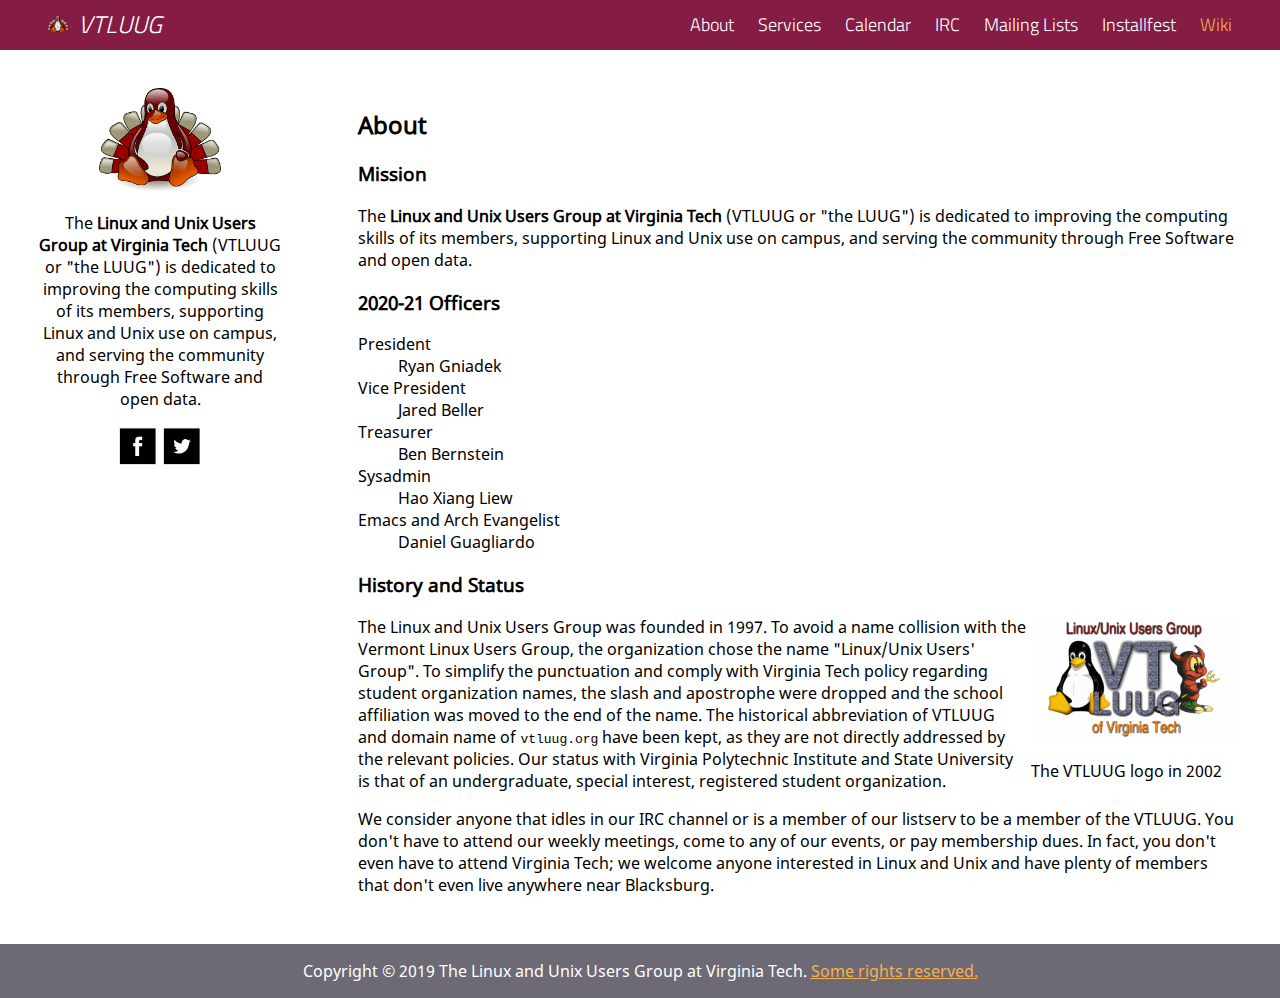
==== about.html @ 571bb189 "End of 2020-21" ====
<!DOCTYPE html>
<html>
<!-- Created 2018-2019 by Brendan Gregos -->
<head>
	<title>The Linux and Unix Users Group at Virginia Tech</title>
	<meta charset='utf-8' />
  <meta name="viewport" content="width=device-width, initial-scale=1.0" />
	<link rel='stylesheet' type='text/css' href='global.css' />
	<link rel="shortcut icon" href='favicon.png' />
	<link href="hamburgers.css" rel="stylesheet">
</head>
<body>
	<div class="body-container">
		<div class="nav header">
		  <div class="nav-header">
		    <div class="nav-title">
					<a href="./index.html"><img src="hokietux.png" alt="HokieTux, the VTLUUG Mascot" width="20em" style="line-height: 10px;">&nbsp;&nbsp;VTLUUG</a>
				</div>
		  </div>
			<div class="nav-btn">
		    <label for="nav-check">
					<button class="hamburger hamburger--collapse-r">
						<span class="hamburger-box">
							<span class="hamburger-inner"></span>
						</span>
					</button>
		    </label>
		  </div>
		  <input type="checkbox" id="nav-check">
		  <div class="nav-links">
		    <a href="./about.html">About</a>
		    <a href="./services.html">Services</a>
		    <a href="./calendar.html">Calendar</a>
		    <a href="./irc.html">IRC</a>
		    <a href="./lists.html">Mailing Lists</a>
		    <a href="./installfest.html">Installfest</a>
		    <a href="https://vtluug.org/wiki" style="color:#f7b04e">Wiki</a>
		  </div>
		</div>
		<div class="container">
			<div class="leftbar">
				<img src="hokietux.png" alt="HokieTux, the VTLUUG Mascot" width="50%">
				<p class='leadin'>The <strong>Linux and Unix Users Group at Virginia Tech</strong> (VTLUUG or "the LUUG") is dedicated to improving the computing skills of its members, supporting Linux and Unix use on campus, and serving the community through Free Software and open data.</p>
				<a href="https://www.facebook.com/vtluug"><img alt="Facebook" src="facebook.png" width="40em"></a>
				<a href="https://twitter.com/vtluug"><img alt="Twitter" src="twitter.png" width="40em"></a>
			</div>
			<div class="content">
        <h2>About</h2>
<h3>Mission</h3>
<p>The <strong>Linux and Unix Users Group at Virginia Tech</strong> (VTLUUG or
"the LUUG") is dedicated to improving the computing skills of its members,
supporting Linux and Unix use on campus, and serving the community through Free
Software and open data.</p>

<h3>2020-21 Officers</h3>
<dl class='officers-list'>

        <dt>President</dt>
        <dd>Ryan Gniadek</dd>

        <dt>Vice President</dt>
        <dd>Jared Beller</dd>

        <dt>Treasurer</dt>
        <dd>Ben Bernstein</dd>

        <dt>Sysadmin</dt>
        <dd>Hao Xiang Liew</dd>

        <dt>Emacs and Arch Evangelist</dt>
        <dd>Daniel Guagliardo</dd>
</dl>

<h3>History and Status</h3>
<div class='captioned-image' style='float:right; padding:3px'>
        <img src='old-vtluug.gif' alt='' />
        <p>The VTLUUG logo in 2002</p>
</div>
<p>The Linux and Unix Users Group was founded in 1997. To avoid a name
collision with the Vermont Linux Users Group, the organization chose the name
"Linux/Unix Users' Group". To simplify the punctuation and comply with
Virginia Tech policy regarding student organization names, the slash and
apostrophe were dropped and the school affiliation was moved to the end of the
name. The historical abbreviation of VTLUUG and domain name of
<code>vtluug.org</code> have been kept, as they are not directly addressed by
the relevant policies. Our status with Virginia Polytechnic Institute and
State University is that of an undergraduate, special interest, registered
student organization.</p>

<p>We consider anyone that idles in our IRC channel or is a member of our
listserv to be a member of the VTLUUG. You don't have to attend our weekly
meetings, come to any of our events, or pay membership dues. In fact, you don't
even have to attend Virginia Tech; we welcome anyone interested in Linux and
Unix and have plenty of members that don't even live anywhere near
Blacksburg.</p>

			</div>
		</div>
		<div class='footer'>
			Copyright &copy; 2019 The Linux and Unix Users Group at Virginia Tech. <a href='http://creativecommons.org/licenses/by-nc-sa/3.0/us/' rel='license external'>Some rights reserved.</a>
		</div>
	</div>
</body>
</html>
---- global.css ----
* {
  box-sizing: border-box;
}

@font-face {
    font-family: 'Titillium Web';
    src: url(./TitilliumWeb-Light.ttf) format('truetype'),
         url(./TitilliumWeb-LightItalic.ttf) format('truetype');
}

@font-face {
    font-family: 'noto sans';
    src: url(./NotoSans-Regular.ttf) format('truetype');
}

html,body { height:100%; }

body {
  margin: 0px;
  font-family: 'noto sans';
  background-color: #eee
}

a {
  color: #f7901e;
}

.body-container {
  position: relative;
  margin: 0 auto;
  max-width: 100em;
  min-height: 100%;
  background-color: #fff
}

.nav {
  height: 50px;
  width: 100%;
  background-color: #841c44;
  position: relative;
}

.nav > .nav-header {
  margin-left: 3%;
  display: inline;
}

.nav > .nav-header > .nav-title {
  display: inline-block;
  font-size: 24px;
  color: #fff;
  padding: 6px 10px 10px 10px;
  font-family: 'Titillium Web', sans-serif;
  font-style: italic;
  font-weight: 300;
  text-decoration: none;
}

.nav-title > a {
  color: #fff;
  text-decoration: none;
  white-space: nowrap;
  border: 0;
}

.nav > .nav-btn {
  display: none;
}

.nav > .nav-links {
  margin-right: 3%;
  display: inline;
  float: right;
  font-size: 18px;
  font-family: 'Titillium Web', sans-serif;
  font-weight: 300;
}

.nav > .nav-links > a {
  display: inline-block;
  padding: 11px 10px 7px 10px;
  text-decoration: none;
  color: #ffffff;
}

.nav > .nav-links > a:hover {
  border-bottom: 4px solid #f7901e
}

.nav > #nav-check {
  display: none;
}

.container {
  display: grid;
  grid-template-columns: 25vw auto;
  grid-template-rows: auto;
  padding-bottom: 3em;
}

.container > a {
  color: #f7901e;
}

.header {
  grid-column: span 2;
}

.content {
  position: relative;
  right: 0;
  flex: 1;
  padding: 3vw;
}

.singlecolumncontent {
  margin: 0 auto;
  padding: 10%;
  text-align: center;
  max-width: 50em;
}

.leftbar {
  padding: 3vw;
  text-align: center;
  max-width: 40em;
}

.footer {
  position: absolute;
  bottom: 0;
  right: 0;
  width: 100%;
  padding: 1em;
  text-align: center;
  font-size: 1em;
  background-color: #6d6a75;
  color: white;
}

.footer > a {
  color: #f7b04e
}

@media (max-width:930px) {
  .container {
    display: flex;
    flex-direction: column-reverse;
    min-height: 100vh;
  }

  .content {
    padding: 3vw;
  }

  .container {
    padding-bottom: 0em;
  }

  .leftbar {
    background-color: #eee;
    padding-top: 3em;
    padding-bottom: 3em;
    max-width: 100vw;

  }

  .footer {
    position: relative;
  }

  .nav {
    z-index: 99;
  }

  .nav > .nav-btn {
    display: inline-block;
    position: absolute;
    right: 0px;
    top: 0px;
  }
  .nav > .nav-btn > label {
    display: inline-block;
    width: 65px;
    height: 50px;
    padding: 13px;
  }
  .nav > .nav-btn > label:hover {
    background-color: rgba(0, 0, 0, 0.3);
  }

  .nav > .nav-links > a:hover {
    border-bottom: 0px solid #f7901e
  }
  .nav > .nav-btn > label > span {
    display: block;
    width: 25px;
    height: 10px;
    border-top: 2px solid #eee;
  }
  .nav > .nav-links {
    margin-right: 0%;
    position: absolute;
    display: block;
    width: 40%;
    background-color: #333;
    height: 0px;
    transition: all 0.15s ease-in;
    overflow-y: hidden;
    top: 50px;
    right: 0px;
  }
  .nav > .nav-links > a {
    display: block;
    float: right;
    text-align: right;
    right: 0px;
    width: 40vw;
    height: 2.5em;
  }
  .nav > #nav-check:not(:checked) + .nav-links {
    height: 0px;
  }
  .nav > #nav-check:checked + .nav-links {
    height: auto;
    width: auto*2;
    overflow-y: visible;
  }

  .nav > #nav-check:checked {
    position: fixed;
  }
}
---- hamburgers.css ----
/*!
     * Hamburgers
     * @description Tasty CSS-animated hamburgers
     * @author Jonathan Suh @jonsuh
     * @site https://jonsuh.com/hamburgers
     * @link https://github.com/jonsuh/hamburgers
     */
    .hamburger {
      padding: 2px 0px;
      display: inline-block;
      cursor: pointer;
      pointer-events: none;
      transition-property: opacity, filter;
      transition-duration: 0.15s;
      transition-timing-function: linear;
      font: inherit;
      color: #ffffff;
      text-transform: none;
      background-color: transparent;
      border: 0;
      margin: 0;
      overflow: visible; }
      .hamburger:hover {
        opacity: 0.7; }
      .hamburger.is-active:hover {
        opacity: 0.7; }
      .hamburger.is-active .hamburger-inner,
      .hamburger.is-active .hamburger-inner::before,
      .hamburger.is-active .hamburger-inner::after {
        background-color: #000; }

    .hamburger-box {
      width: 20px;
      height: 22px;
      display: inline-block;
      position: relative; }

    .hamburger-inner {
      display: block;
      top: 50%;
      margin-top: -2px; }
      .hamburger-inner, .hamburger-inner::before, .hamburger-inner::after {
        width: 30px;
        height: 2px;
        background-color: #ffffff;
        border-radius: 4px;
        position: absolute;
        transition-property: transform;
        transition-duration: 0.15s;
        transition-timing-function: ease; }
      .hamburger-inner::before, .hamburger-inner::after {
        content: "";
        display: block; }
      .hamburger-inner::before {
        top: -10px; }
      .hamburger-inner::after {
        bottom: -10px; }

    /*
       * 3DX
       */
    .hamburger--3dx .hamburger-box {
      perspective: 80px; }

    .hamburger--3dx .hamburger-inner {
      transition: transform 0.15s cubic-bezier(0.645, 0.045, 0.355, 1), background-color 0s 0.1s cubic-bezier(0.645, 0.045, 0.355, 1); }
      .hamburger--3dx .hamburger-inner::before, .hamburger--3dx .hamburger-inner::after {
        transition: transform 0s 0.1s cubic-bezier(0.645, 0.045, 0.355, 1); }

    .hamburger--3dx.is-active .hamburger-inner {
      background-color: transparent !important;
      transform: rotateY(180deg); }
      .hamburger--3dx.is-active .hamburger-inner::before {
        transform: translate3d(0, 10px, 0) rotate(45deg); }
      .hamburger--3dx.is-active .hamburger-inner::after {
        transform: translate3d(0, -10px, 0) rotate(-45deg); }

    /*
       * 3DX Reverse
       */
    .hamburger--3dx-r .hamburger-box {
      perspective: 80px; }

    .hamburger--3dx-r .hamburger-inner {
      transition: transform 0.15s cubic-bezier(0.645, 0.045, 0.355, 1), background-color 0s 0.1s cubic-bezier(0.645, 0.045, 0.355, 1); }
      .hamburger--3dx-r .hamburger-inner::before, .hamburger--3dx-r .hamburger-inner::after {
        transition: transform 0s 0.1s cubic-bezier(0.645, 0.045, 0.355, 1); }

    .hamburger--3dx-r.is-active .hamburger-inner {
      background-color: transparent !important;
      transform: rotateY(-180deg); }
      .hamburger--3dx-r.is-active .hamburger-inner::before {
        transform: translate3d(0, 10px, 0) rotate(45deg); }
      .hamburger--3dx-r.is-active .hamburger-inner::after {
        transform: translate3d(0, -10px, 0) rotate(-45deg); }

    /*
       * 3DY
       */
    .hamburger--3dy .hamburger-box {
      perspective: 80px; }

    .hamburger--3dy .hamburger-inner {
      transition: transform 0.15s cubic-bezier(0.645, 0.045, 0.355, 1), background-color 0s 0.1s cubic-bezier(0.645, 0.045, 0.355, 1); }
      .hamburger--3dy .hamburger-inner::before, .hamburger--3dy .hamburger-inner::after {
        transition: transform 0s 0.1s cubic-bezier(0.645, 0.045, 0.355, 1); }

    .hamburger--3dy.is-active .hamburger-inner {
      background-color: transparent !important;
      transform: rotateX(-180deg); }
      .hamburger--3dy.is-active .hamburger-inner::before {
        transform: translate3d(0, 10px, 0) rotate(45deg); }
      .hamburger--3dy.is-active .hamburger-inner::after {
        transform: translate3d(0, -10px, 0) rotate(-45deg); }

    /*
       * 3DY Reverse
       */
    .hamburger--3dy-r .hamburger-box {
      perspective: 80px; }

    .hamburger--3dy-r .hamburger-inner {
      transition: transform 0.15s cubic-bezier(0.645, 0.045, 0.355, 1), background-color 0s 0.1s cubic-bezier(0.645, 0.045, 0.355, 1); }
      .hamburger--3dy-r .hamburger-inner::before, .hamburger--3dy-r .hamburger-inner::after {
        transition: transform 0s 0.1s cubic-bezier(0.645, 0.045, 0.355, 1); }

    .hamburger--3dy-r.is-active .hamburger-inner {
      background-color: transparent !important;
      transform: rotateX(180deg); }
      .hamburger--3dy-r.is-active .hamburger-inner::before {
        transform: translate3d(0, 10px, 0) rotate(45deg); }
      .hamburger--3dy-r.is-active .hamburger-inner::after {
        transform: translate3d(0, -10px, 0) rotate(-45deg); }

    /*
       * 3DXY
       */
    .hamburger--3dxy .hamburger-box {
      perspective: 80px; }

    .hamburger--3dxy .hamburger-inner {
      transition: transform 0.15s cubic-bezier(0.645, 0.045, 0.355, 1), background-color 0s 0.1s cubic-bezier(0.645, 0.045, 0.355, 1); }
      .hamburger--3dxy .hamburger-inner::before, .hamburger--3dxy .hamburger-inner::after {
        transition: transform 0s 0.1s cubic-bezier(0.645, 0.045, 0.355, 1); }

    .hamburger--3dxy.is-active .hamburger-inner {
      background-color: transparent !important;
      transform: rotateX(180deg) rotateY(180deg); }
      .hamburger--3dxy.is-active .hamburger-inner::before {
        transform: translate3d(0, 10px, 0) rotate(45deg); }
      .hamburger--3dxy.is-active .hamburger-inner::after {
        transform: translate3d(0, -10px, 0) rotate(-45deg); }

    /*
       * 3DXY Reverse
       */
    .hamburger--3dxy-r .hamburger-box {
      perspective: 80px; }

    .hamburger--3dxy-r .hamburger-inner {
      transition: transform 0.15s cubic-bezier(0.645, 0.045, 0.355, 1), background-color 0s 0.1s cubic-bezier(0.645, 0.045, 0.355, 1); }
      .hamburger--3dxy-r .hamburger-inner::before, .hamburger--3dxy-r .hamburger-inner::after {
        transition: transform 0s 0.1s cubic-bezier(0.645, 0.045, 0.355, 1); }

    .hamburger--3dxy-r.is-active .hamburger-inner {
      background-color: transparent !important;
      transform: rotateX(180deg) rotateY(180deg) rotateZ(-180deg); }
      .hamburger--3dxy-r.is-active .hamburger-inner::before {
        transform: translate3d(0, 10px, 0) rotate(45deg); }
      .hamburger--3dxy-r.is-active .hamburger-inner::after {
        transform: translate3d(0, -10px, 0) rotate(-45deg); }

    /*
       * Arrow
       */
    .hamburger--arrow.is-active .hamburger-inner::before {
      transform: translate3d(-8px, 0, 0) rotate(-45deg) scale(0.7, 1); }

    .hamburger--arrow.is-active .hamburger-inner::after {
      transform: translate3d(-8px, 0, 0) rotate(45deg) scale(0.7, 1); }

    /*
       * Arrow Right
       */
    .hamburger--arrow-r.is-active .hamburger-inner::before {
      transform: translate3d(8px, 0, 0) rotate(45deg) scale(0.7, 1); }

    .hamburger--arrow-r.is-active .hamburger-inner::after {
      transform: translate3d(8px, 0, 0) rotate(-45deg) scale(0.7, 1); }

    /*
       * Arrow Alt
       */
    .hamburger--arrowalt .hamburger-inner::before {
      transition: top 0.1s 0.1s ease, transform 0.1s cubic-bezier(0.165, 0.84, 0.44, 1); }

    .hamburger--arrowalt .hamburger-inner::after {
      transition: bottom 0.1s 0.1s ease, transform 0.1s cubic-bezier(0.165, 0.84, 0.44, 1); }

    .hamburger--arrowalt.is-active .hamburger-inner::before {
      top: 0;
      transform: translate3d(-8px, -10px, 0) rotate(-45deg) scale(0.7, 1);
      transition: top 0.1s ease, transform 0.1s 0.1s cubic-bezier(0.895, 0.03, 0.685, 0.22); }

    .hamburger--arrowalt.is-active .hamburger-inner::after {
      bottom: 0;
      transform: translate3d(-8px, 10px, 0) rotate(45deg) scale(0.7, 1);
      transition: bottom 0.1s ease, transform 0.1s 0.1s cubic-bezier(0.895, 0.03, 0.685, 0.22); }

    /*
       * Arrow Alt Right
       */
    .hamburger--arrowalt-r .hamburger-inner::before {
      transition: top 0.1s 0.1s ease, transform 0.1s cubic-bezier(0.165, 0.84, 0.44, 1); }

    .hamburger--arrowalt-r .hamburger-inner::after {
      transition: bottom 0.1s 0.1s ease, transform 0.1s cubic-bezier(0.165, 0.84, 0.44, 1); }

    .hamburger--arrowalt-r.is-active .hamburger-inner::before {
      top: 0;
      transform: translate3d(8px, -10px, 0) rotate(45deg) scale(0.7, 1);
      transition: top 0.1s ease, transform 0.1s 0.1s cubic-bezier(0.895, 0.03, 0.685, 0.22); }

    .hamburger--arrowalt-r.is-active .hamburger-inner::after {
      bottom: 0;
      transform: translate3d(8px, 10px, 0) rotate(-45deg) scale(0.7, 1);
      transition: bottom 0.1s ease, transform 0.1s 0.1s cubic-bezier(0.895, 0.03, 0.685, 0.22); }

    /*
       * Arrow Turn
       */
    .hamburger--arrowturn.is-active .hamburger-inner {
      transform: rotate(-180deg); }
      .hamburger--arrowturn.is-active .hamburger-inner::before {
        transform: translate3d(8px, 0, 0) rotate(45deg) scale(0.7, 1); }
      .hamburger--arrowturn.is-active .hamburger-inner::after {
        transform: translate3d(8px, 0, 0) rotate(-45deg) scale(0.7, 1); }

    /*
       * Arrow Turn Right
       */
    .hamburger--arrowturn-r.is-active .hamburger-inner {
      transform: rotate(-180deg); }
      .hamburger--arrowturn-r.is-active .hamburger-inner::before {
        transform: translate3d(-8px, 0, 0) rotate(-45deg) scale(0.7, 1); }
      .hamburger--arrowturn-r.is-active .hamburger-inner::after {
        transform: translate3d(-8px, 0, 0) rotate(45deg) scale(0.7, 1); }

    /*
       * Boring
       */
    .hamburger--boring .hamburger-inner, .hamburger--boring .hamburger-inner::before, .hamburger--boring .hamburger-inner::after {
      transition-property: none; }

    .hamburger--boring.is-active .hamburger-inner {
      transform: rotate(45deg); }
      .hamburger--boring.is-active .hamburger-inner::before {
        top: 0;
        opacity: 0; }
      .hamburger--boring.is-active .hamburger-inner::after {
        bottom: 0;
        transform: rotate(-90deg); }

    /*
       * Collapse
       */
    .hamburger--collapse .hamburger-inner {
      top: auto;
      bottom: 0;
      transition-duration: 0.13s;
      transition-delay: 0.13s;
      transition-timing-function: cubic-bezier(0.55, 0.055, 0.675, 0.19); }
      .hamburger--collapse .hamburger-inner::after {
        top: -20px;
        transition: top 0.2s 0.2s cubic-bezier(0.33333, 0.66667, 0.66667, 1), opacity 0.1s linear; }
      .hamburger--collapse .hamburger-inner::before {
        transition: top 0.12s 0.2s cubic-bezier(0.33333, 0.66667, 0.66667, 1), transform 0.13s cubic-bezier(0.55, 0.055, 0.675, 0.19); }

    .hamburger--collapse.is-active .hamburger-inner {
      transform: translate3d(0, -10px, 0) rotate(-45deg);
      transition-delay: 0.22s;
      transition-timing-function: cubic-bezier(0.215, 0.61, 0.355, 1); }
      .hamburger--collapse.is-active .hamburger-inner::after {
        top: 0;
        opacity: 0;
        transition: top 0.2s cubic-bezier(0.33333, 0, 0.66667, 0.33333), opacity 0.1s 0.22s linear; }
      .hamburger--collapse.is-active .hamburger-inner::before {
        top: 0;
        transform: rotate(-90deg);
        transition: top 0.1s 0.16s cubic-bezier(0.33333, 0, 0.66667, 0.33333), transform 0.13s 0.25s cubic-bezier(0.215, 0.61, 0.355, 1); }

    /*
       * Collapse Reverse
       */
    .hamburger--collapse-r .hamburger-inner {
      top: auto;
      bottom: 0;
      transition-duration: 0.13s;
      transition-delay: 0.13s;
      transition-timing-function: cubic-bezier(0.55, 0.055, 0.675, 0.19); }
      .hamburger--collapse-r .hamburger-inner::after {
        top: -20px;
        transition: top 0.2s 0.2s cubic-bezier(0.33333, 0.66667, 0.66667, 1), opacity 0.1s linear; }
      .hamburger--collapse-r .hamburger-inner::before {
        transition: top 0.12s 0.2s cubic-bezier(0.33333, 0.66667, 0.66667, 1), transform 0.13s cubic-bezier(0.55, 0.055, 0.675, 0.19); }

    .hamburger--collapse-r.is-active .hamburger-inner {
      transform: translate3d(0, -10px, 0) rotate(45deg);
      transition-delay: 0.22s;
      transition-timing-function: cubic-bezier(0.215, 0.61, 0.355, 1); }
      .hamburger--collapse-r.is-active .hamburger-inner::after {
        top: 0;
        opacity: 0;
        transition: top 0.2s cubic-bezier(0.33333, 0, 0.66667, 0.33333), opacity 0.1s 0.22s linear; }
      .hamburger--collapse-r.is-active .hamburger-inner::before {
        top: 0;
        transform: rotate(90deg);
        transition: top 0.1s 0.16s cubic-bezier(0.33333, 0, 0.66667, 0.33333), transform 0.13s 0.25s cubic-bezier(0.215, 0.61, 0.355, 1); }

    /*
       * Elastic
       */
    .hamburger--elastic .hamburger-inner {
      top: 2px;
      transition-duration: 0.275s;
      transition-timing-function: cubic-bezier(0.68, -0.55, 0.265, 1.55); }
      .hamburger--elastic .hamburger-inner::before {
        top: 10px;
        transition: opacity 0.125s 0.275s ease; }
      .hamburger--elastic .hamburger-inner::after {
        top: 20px;
        transition: transform 0.275s cubic-bezier(0.68, -0.55, 0.265, 1.55); }

    .hamburger--elastic.is-active .hamburger-inner {
      transform: translate3d(0, 10px, 0) rotate(135deg);
      transition-delay: 0.075s; }
      .hamburger--elastic.is-active .hamburger-inner::before {
        transition-delay: 0s;
        opacity: 0; }
      .hamburger--elastic.is-active .hamburger-inner::after {
        transform: translate3d(0, -20px, 0) rotate(-270deg);
        transition-delay: 0.075s; }

    /*
       * Elastic Reverse
       */
    .hamburger--elastic-r .hamburger-inner {
      top: 2px;
      transition-duration: 0.275s;
      transition-timing-function: cubic-bezier(0.68, -0.55, 0.265, 1.55); }
      .hamburger--elastic-r .hamburger-inner::before {
        top: 10px;
        transition: opacity 0.125s 0.275s ease; }
      .hamburger--elastic-r .hamburger-inner::after {
        top: 20px;
        transition: transform 0.275s cubic-bezier(0.68, -0.55, 0.265, 1.55); }

    .hamburger--elastic-r.is-active .hamburger-inner {
      transform: translate3d(0, 10px, 0) rotate(-135deg);
      transition-delay: 0.075s; }
      .hamburger--elastic-r.is-active .hamburger-inner::before {
        transition-delay: 0s;
        opacity: 0; }
      .hamburger--elastic-r.is-active .hamburger-inner::after {
        transform: translate3d(0, -20px, 0) rotate(270deg);
        transition-delay: 0.075s; }

    /*
       * Emphatic
       */
    .hamburger--emphatic {
      overflow: hidden; }
      .hamburger--emphatic .hamburger-inner {
        transition: background-color 0.125s 0.175s ease-in; }
        .hamburger--emphatic .hamburger-inner::before {
          left: 0;
          transition: transform 0.125s cubic-bezier(0.6, 0.04, 0.98, 0.335), top 0.05s 0.125s linear, left 0.125s 0.175s ease-in; }
        .hamburger--emphatic .hamburger-inner::after {
          top: 10px;
          right: 0;
          transition: transform 0.125s cubic-bezier(0.6, 0.04, 0.98, 0.335), top 0.05s 0.125s linear, right 0.125s 0.175s ease-in; }
      .hamburger--emphatic.is-active .hamburger-inner {
        transition-delay: 0s;
        transition-timing-function: ease-out;
        background-color: transparent !important; }
        .hamburger--emphatic.is-active .hamburger-inner::before {
          left: -80px;
          top: -80px;
          transform: translate3d(80px, 80px, 0) rotate(45deg);
          transition: left 0.125s ease-out, top 0.05s 0.125s linear, transform 0.125s 0.175s cubic-bezier(0.075, 0.82, 0.165, 1); }
        .hamburger--emphatic.is-active .hamburger-inner::after {
          right: -80px;
          top: -80px;
          transform: translate3d(-80px, 80px, 0) rotate(-45deg);
          transition: right 0.125s ease-out, top 0.05s 0.125s linear, transform 0.125s 0.175s cubic-bezier(0.075, 0.82, 0.165, 1); }

    /*
       * Emphatic Reverse
       */
    .hamburger--emphatic-r {
      overflow: hidden; }
      .hamburger--emphatic-r .hamburger-inner {
        transition: background-color 0.125s 0.175s ease-in; }
        .hamburger--emphatic-r .hamburger-inner::before {
          left: 0;
          transition: transform 0.125s cubic-bezier(0.6, 0.04, 0.98, 0.335), top 0.05s 0.125s linear, left 0.125s 0.175s ease-in; }
        .hamburger--emphatic-r .hamburger-inner::after {
          top: 10px;
          right: 0;
          transition: transform 0.125s cubic-bezier(0.6, 0.04, 0.98, 0.335), top 0.05s 0.125s linear, right 0.125s 0.175s ease-in; }
      .hamburger--emphatic-r.is-active .hamburger-inner {
        transition-delay: 0s;
        transition-timing-function: ease-out;
        background-color: transparent !important; }
        .hamburger--emphatic-r.is-active .hamburger-inner::before {
          left: -80px;
          top: 80px;
          transform: translate3d(80px, -80px, 0) rotate(-45deg);
          transition: left 0.125s ease-out, top 0.05s 0.125s linear, transform 0.125s 0.175s cubic-bezier(0.075, 0.82, 0.165, 1); }
        .hamburger--emphatic-r.is-active .hamburger-inner::after {
          right: -80px;
          top: 80px;
          transform: translate3d(-80px, -80px, 0) rotate(45deg);
          transition: right 0.125s ease-out, top 0.05s 0.125s linear, transform 0.125s 0.175s cubic-bezier(0.075, 0.82, 0.165, 1); }

    /*
       * Minus
       */
    .hamburger--minus .hamburger-inner::before, .hamburger--minus .hamburger-inner::after {
      transition: bottom 0.08s 0s ease-out, top 0.08s 0s ease-out, opacity 0s linear; }

    .hamburger--minus.is-active .hamburger-inner::before, .hamburger--minus.is-active .hamburger-inner::after {
      opacity: 0;
      transition: bottom 0.08s ease-out, top 0.08s ease-out, opacity 0s 0.08s linear; }

    .hamburger--minus.is-active .hamburger-inner::before {
      top: 0; }

    .hamburger--minus.is-active .hamburger-inner::after {
      bottom: 0; }

    /*
       * Slider
       */
    .hamburger--slider .hamburger-inner {
      top: 2px; }
      .hamburger--slider .hamburger-inner::before {
        top: 10px;
        transition-property: transform, opacity;
        transition-timing-function: ease;
        transition-duration: 0.15s; }
      .hamburger--slider .hamburger-inner::after {
        top: 20px; }

    .hamburger--slider.is-active .hamburger-inner {
      transform: translate3d(0, 10px, 0) rotate(45deg); }
      .hamburger--slider.is-active .hamburger-inner::before {
        transform: rotate(-45deg) translate3d(-5.71429px, -6px, 0);
        opacity: 0; }
      .hamburger--slider.is-active .hamburger-inner::after {
        transform: translate3d(0, -20px, 0) rotate(-90deg); }

    /*
       * Slider Reverse
       */
    .hamburger--slider-r .hamburger-inner {
      top: 2px; }
      .hamburger--slider-r .hamburger-inner::before {
        top: 10px;
        transition-property: transform, opacity;
        transition-timing-function: ease;
        transition-duration: 0.15s; }
      .hamburger--slider-r .hamburger-inner::after {
        top: 20px; }

    .hamburger--slider-r.is-active .hamburger-inner {
      transform: translate3d(0, 10px, 0) rotate(-45deg); }
      .hamburger--slider-r.is-active .hamburger-inner::before {
        transform: rotate(45deg) translate3d(5.71429px, -6px, 0);
        opacity: 0; }
      .hamburger--slider-r.is-active .hamburger-inner::after {
        transform: translate3d(0, -20px, 0) rotate(90deg); }

    /*
       * Spin
       */
    .hamburger--spin .hamburger-inner {
      transition-duration: 0.22s;
      transition-timing-function: cubic-bezier(0.55, 0.055, 0.675, 0.19); }
      .hamburger--spin .hamburger-inner::before {
        transition: top 0.1s 0.25s ease-in, opacity 0.1s ease-in; }
      .hamburger--spin .hamburger-inner::after {
        transition: bottom 0.1s 0.25s ease-in, transform 0.22s cubic-bezier(0.55, 0.055, 0.675, 0.19); }

    .hamburger--spin.is-active .hamburger-inner {
      transform: rotate(225deg);
      transition-delay: 0.12s;
      transition-timing-function: cubic-bezier(0.215, 0.61, 0.355, 1); }
      .hamburger--spin.is-active .hamburger-inner::before {
        top: 0;
        opacity: 0;
        transition: top 0.1s ease-out, opacity 0.1s 0.12s ease-out; }
      .hamburger--spin.is-active .hamburger-inner::after {
        bottom: 0;
        transform: rotate(-90deg);
        transition: bottom 0.1s ease-out, transform 0.22s 0.12s cubic-bezier(0.215, 0.61, 0.355, 1); }

    /*
       * Spin Reverse
       */
    .hamburger--spin-r .hamburger-inner {
      transition-duration: 0.22s;
      transition-timing-function: cubic-bezier(0.55, 0.055, 0.675, 0.19); }
      .hamburger--spin-r .hamburger-inner::before {
        transition: top 0.1s 0.25s ease-in, opacity 0.1s ease-in; }
      .hamburger--spin-r .hamburger-inner::after {
        transition: bottom 0.1s 0.25s ease-in, transform 0.22s cubic-bezier(0.55, 0.055, 0.675, 0.19); }

    .hamburger--spin-r.is-active .hamburger-inner {
      transform: rotate(-225deg);
      transition-delay: 0.12s;
      transition-timing-function: cubic-bezier(0.215, 0.61, 0.355, 1); }
      .hamburger--spin-r.is-active .hamburger-inner::before {
        top: 0;
        opacity: 0;
        transition: top 0.1s ease-out, opacity 0.1s 0.12s ease-out; }
      .hamburger--spin-r.is-active .hamburger-inner::after {
        bottom: 0;
        transform: rotate(90deg);
        transition: bottom 0.1s ease-out, transform 0.22s 0.12s cubic-bezier(0.215, 0.61, 0.355, 1); }

    /*
       * Spring
       */
    .hamburger--spring .hamburger-inner {
      top: 2px;
      transition: background-color 0s 0.13s linear; }
      .hamburger--spring .hamburger-inner::before {
        top: 10px;
        transition: top 0.1s 0.2s cubic-bezier(0.33333, 0.66667, 0.66667, 1), transform 0.13s cubic-bezier(0.55, 0.055, 0.675, 0.19); }
      .hamburger--spring .hamburger-inner::after {
        top: 20px;
        transition: top 0.2s 0.2s cubic-bezier(0.33333, 0.66667, 0.66667, 1), transform 0.13s cubic-bezier(0.55, 0.055, 0.675, 0.19); }

    .hamburger--spring.is-active .hamburger-inner {
      transition-delay: 0.22s;
      background-color: transparent !important; }
      .hamburger--spring.is-active .hamburger-inner::before {
        top: 0;
        transition: top 0.1s 0.15s cubic-bezier(0.33333, 0, 0.66667, 0.33333), transform 0.13s 0.22s cubic-bezier(0.215, 0.61, 0.355, 1);
        transform: translate3d(0, 10px, 0) rotate(45deg); }
      .hamburger--spring.is-active .hamburger-inner::after {
        top: 0;
        transition: top 0.2s cubic-bezier(0.33333, 0, 0.66667, 0.33333), transform 0.13s 0.22s cubic-bezier(0.215, 0.61, 0.355, 1);
        transform: translate3d(0, 10px, 0) rotate(-45deg); }

    /*
       * Spring Reverse
       */
    .hamburger--spring-r .hamburger-inner {
      top: auto;
      bottom: 0;
      transition-duration: 0.13s;
      transition-delay: 0s;
      transition-timing-function: cubic-bezier(0.55, 0.055, 0.675, 0.19); }
      .hamburger--spring-r .hamburger-inner::after {
        top: -20px;
        transition: top 0.2s 0.2s cubic-bezier(0.33333, 0.66667, 0.66667, 1), opacity 0s linear; }
      .hamburger--spring-r .hamburger-inner::before {
        transition: top 0.1s 0.2s cubic-bezier(0.33333, 0.66667, 0.66667, 1), transform 0.13s cubic-bezier(0.55, 0.055, 0.675, 0.19); }

    .hamburger--spring-r.is-active .hamburger-inner {
      transform: translate3d(0, -10px, 0) rotate(-45deg);
      transition-delay: 0.22s;
      transition-timing-function: cubic-bezier(0.215, 0.61, 0.355, 1); }
      .hamburger--spring-r.is-active .hamburger-inner::after {
        top: 0;
        opacity: 0;
        transition: top 0.2s cubic-bezier(0.33333, 0, 0.66667, 0.33333), opacity 0s 0.22s linear; }
      .hamburger--spring-r.is-active .hamburger-inner::before {
        top: 0;
        transform: rotate(90deg);
        transition: top 0.1s 0.15s cubic-bezier(0.33333, 0, 0.66667, 0.33333), transform 0.13s 0.22s cubic-bezier(0.215, 0.61, 0.355, 1); }

    /*
       * Stand
       */
    .hamburger--stand .hamburger-inner {
      transition: transform 0.075s 0.15s cubic-bezier(0.55, 0.055, 0.675, 0.19), background-color 0s 0.075s linear; }
      .hamburger--stand .hamburger-inner::before {
        transition: top 0.075s 0.075s ease-in, transform 0.075s 0s cubic-bezier(0.55, 0.055, 0.675, 0.19); }
      .hamburger--stand .hamburger-inner::after {
        transition: bottom 0.075s 0.075s ease-in, transform 0.075s 0s cubic-bezier(0.55, 0.055, 0.675, 0.19); }

    .hamburger--stand.is-active .hamburger-inner {
      transform: rotate(90deg);
      background-color: transparent !important;
      transition: transform 0.075s 0s cubic-bezier(0.215, 0.61, 0.355, 1), background-color 0s 0.15s linear; }
      .hamburger--stand.is-active .hamburger-inner::before {
        top: 0;
        transform: rotate(-45deg);
        transition: top 0.075s 0.1s ease-out, transform 0.075s 0.15s cubic-bezier(0.215, 0.61, 0.355, 1); }
      .hamburger--stand.is-active .hamburger-inner::after {
        bottom: 0;
        transform: rotate(45deg);
        transition: bottom 0.075s 0.1s ease-out, transform 0.075s 0.15s cubic-bezier(0.215, 0.61, 0.355, 1); }

    /*
       * Stand Reverse
       */
    .hamburger--stand-r .hamburger-inner {
      transition: transform 0.075s 0.15s cubic-bezier(0.55, 0.055, 0.675, 0.19), background-color 0s 0.075s linear; }
      .hamburger--stand-r .hamburger-inner::before {
        transition: top 0.075s 0.075s ease-in, transform 0.075s 0s cubic-bezier(0.55, 0.055, 0.675, 0.19); }
      .hamburger--stand-r .hamburger-inner::after {
        transition: bottom 0.075s 0.075s ease-in, transform 0.075s 0s cubic-bezier(0.55, 0.055, 0.675, 0.19); }

    .hamburger--stand-r.is-active .hamburger-inner {
      transform: rotate(-90deg);
      background-color: transparent !important;
      transition: transform 0.075s 0s cubic-bezier(0.215, 0.61, 0.355, 1), background-color 0s 0.15s linear; }
      .hamburger--stand-r.is-active .hamburger-inner::before {
        top: 0;
        transform: rotate(-45deg);
        transition: top 0.075s 0.1s ease-out, transform 0.075s 0.15s cubic-bezier(0.215, 0.61, 0.355, 1); }
      .hamburger--stand-r.is-active .hamburger-inner::after {
        bottom: 0;
        transform: rotate(45deg);
        transition: bottom 0.075s 0.1s ease-out, transform 0.075s 0.15s cubic-bezier(0.215, 0.61, 0.355, 1); }

    /*
       * Squeeze
       */
    .hamburger--squeeze .hamburger-inner {
      transition-duration: 0.075s;
      transition-timing-function: cubic-bezier(0.55, 0.055, 0.675, 0.19); }
      .hamburger--squeeze .hamburger-inner::before {
        transition: top 0.075s 0.12s ease, opacity 0.075s ease; }
      .hamburger--squeeze .hamburger-inner::after {
        transition: bottom 0.075s 0.12s ease, transform 0.075s cubic-bezier(0.55, 0.055, 0.675, 0.19); }

    .hamburger--squeeze.is-active .hamburger-inner {
      transform: rotate(45deg);
      transition-delay: 0.12s;
      transition-timing-function: cubic-bezier(0.215, 0.61, 0.355, 1); }
      .hamburger--squeeze.is-active .hamburger-inner::before {
        top: 0;
        opacity: 0;
        transition: top 0.075s ease, opacity 0.075s 0.12s ease; }
      .hamburger--squeeze.is-active .hamburger-inner::after {
        bottom: 0;
        transform: rotate(-90deg);
        transition: bottom 0.075s ease, transform 0.075s 0.12s cubic-bezier(0.215, 0.61, 0.355, 1); }

    /*
       * Vortex
       */
    .hamburger--vortex .hamburger-inner {
      transition-duration: 0.2s;
      transition-timing-function: cubic-bezier(0.19, 1, 0.22, 1); }
      .hamburger--vortex .hamburger-inner::before, .hamburger--vortex .hamburger-inner::after {
        transition-duration: 0s;
        transition-delay: 0.1s;
        transition-timing-function: linear; }
      .hamburger--vortex .hamburger-inner::before {
        transition-property: top, opacity; }
      .hamburger--vortex .hamburger-inner::after {
        transition-property: bottom, transform; }

    .hamburger--vortex.is-active .hamburger-inner {
      transform: rotate(765deg);
      transition-timing-function: cubic-bezier(0.19, 1, 0.22, 1); }
      .hamburger--vortex.is-active .hamburger-inner::before, .hamburger--vortex.is-active .hamburger-inner::after {
        transition-delay: 0s; }
      .hamburger--vortex.is-active .hamburger-inner::before {
        top: 0;
        opacity: 0; }
      .hamburger--vortex.is-active .hamburger-inner::after {
        bottom: 0;
        transform: rotate(90deg); }

    /*
       * Vortex Reverse
       */
    .hamburger--vortex-r .hamburger-inner {
      transition-duration: 0.2s;
      transition-timing-function: cubic-bezier(0.19, 1, 0.22, 1); }
      .hamburger--vortex-r .hamburger-inner::before, .hamburger--vortex-r .hamburger-inner::after {
        transition-duration: 0s;
        transition-delay: 0.1s;
        transition-timing-function: linear; }
      .hamburger--vortex-r .hamburger-inner::before {
        transition-property: top, opacity; }
      .hamburger--vortex-r .hamburger-inner::after {
        transition-property: bottom, transform; }

    .hamburger--vortex-r.is-active .hamburger-inner {
      transform: rotate(-765deg);
      transition-timing-function: cubic-bezier(0.19, 1, 0.22, 1); }
      .hamburger--vortex-r.is-active .hamburger-inner::before, .hamburger--vortex-r.is-active .hamburger-inner::after {
        transition-delay: 0s; }
      .hamburger--vortex-r.is-active .hamburger-inner::before {
        top: 0;
        opacity: 0; }
      .hamburger--vortex-r.is-active .hamburger-inner::after {
        bottom: 0;
    transform: rotate(-90deg); }
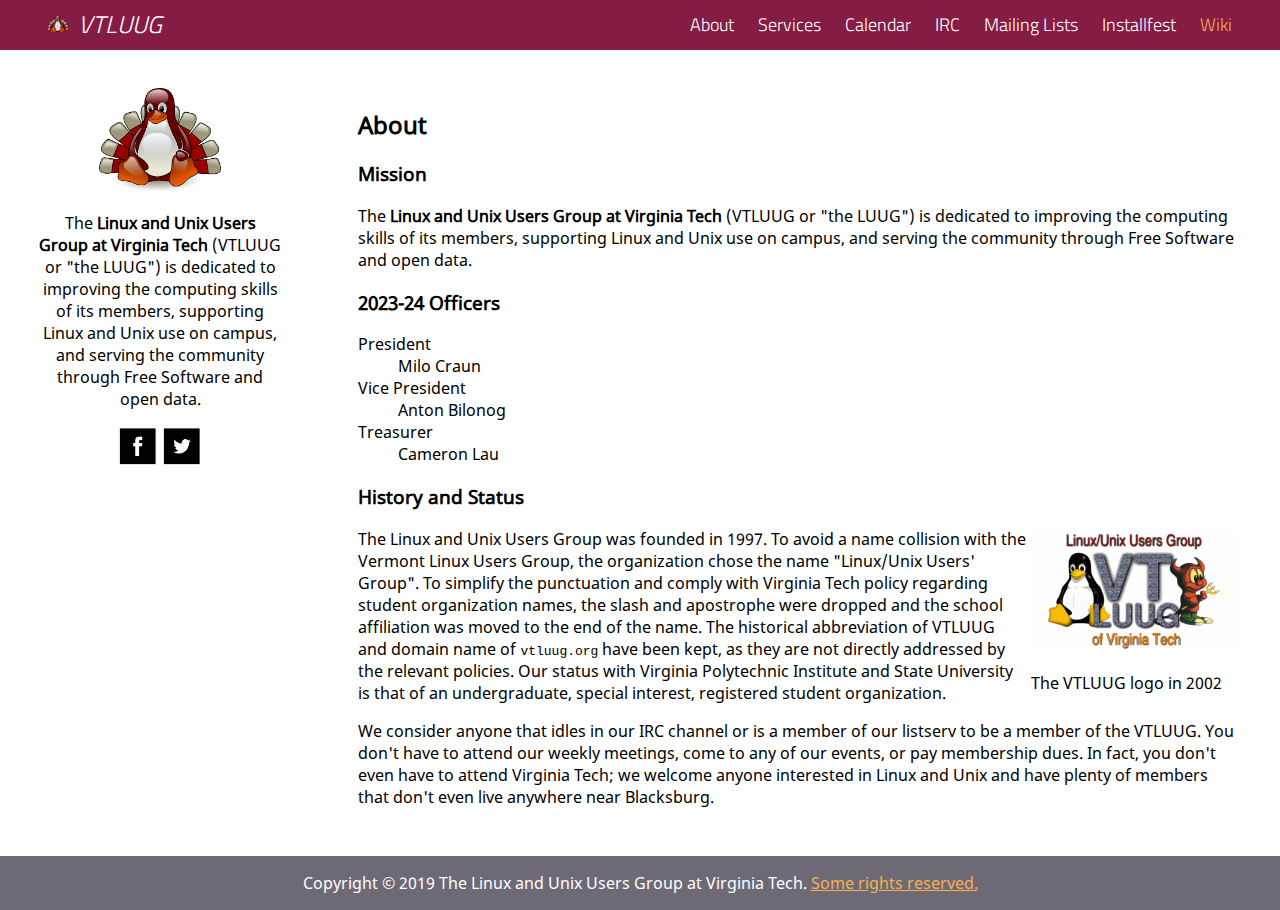
==== commit d12d5aa8: "Updated website for fall 2023 semester" ====
--- a/about.html
+++ b/about.html
@@ -52,23 +52,17 @@
 supporting Linux and Unix use on campus, and serving the community through Free
 Software and open data.</p>
 
-<h3>2020-21 Officers</h3>
+<h3>2023-24 Officers</h3>
 <dl class='officers-list'>
 
         <dt>President</dt>
-        <dd>Ryan Gniadek</dd>
+        <dd>Milo Craun</dd>
 
         <dt>Vice President</dt>
-        <dd>Jared Beller</dd>
+        <dd>Anton Bilonog</dd>
 
         <dt>Treasurer</dt>
-        <dd>Ben Bernstein</dd>
-
-        <dt>Sysadmin</dt>
-        <dd>Hao Xiang Liew</dd>
-
-        <dt>Emacs and Arch Evangelist</dt>
-        <dd>Daniel Guagliardo</dd>
+        <dd>Cameron Lau</dd>
 </dl>
 
 <h3>History and Status</h3>
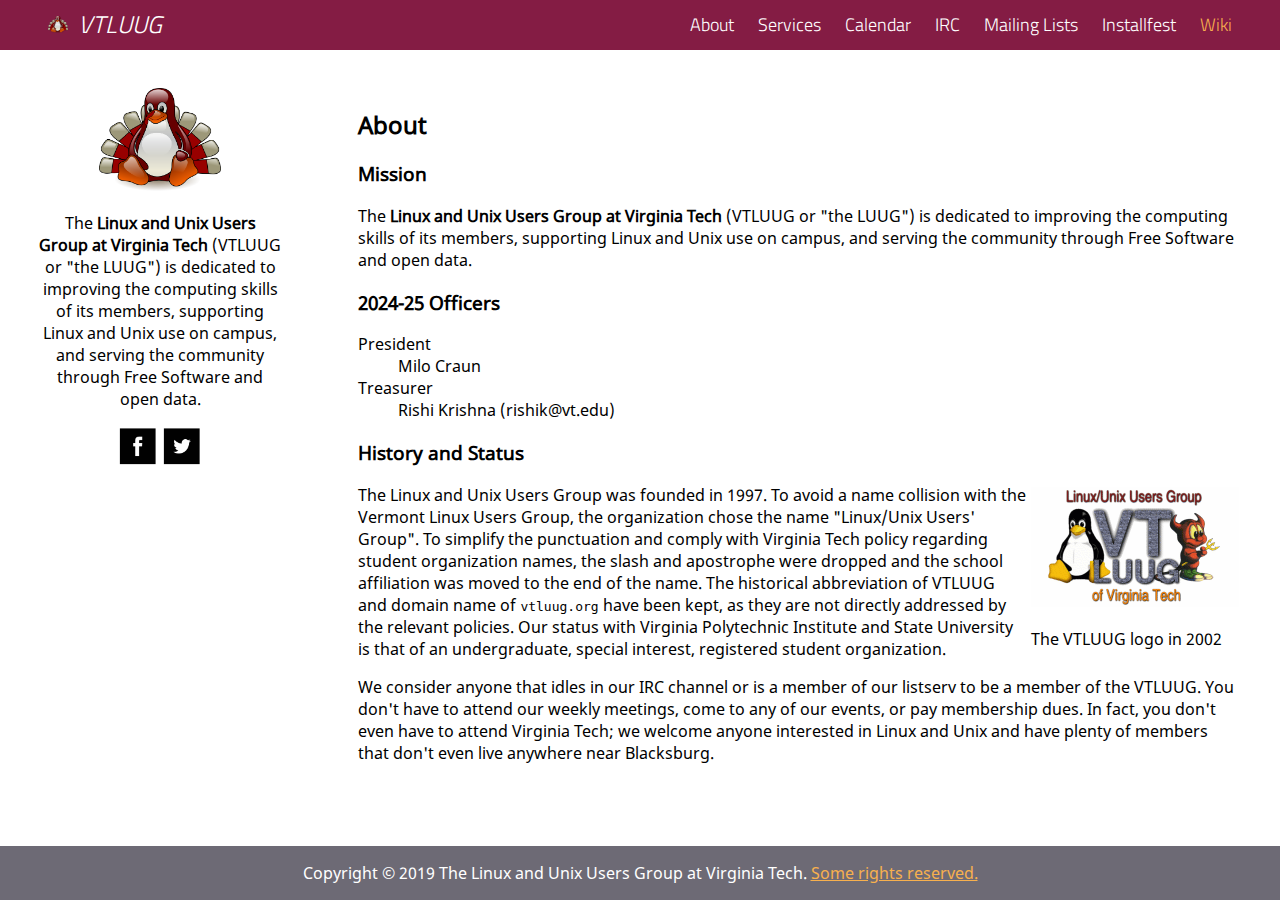
==== commit 79929ad5: "freshen the place up for the spring '24 semester" ====
--- a/about.html
+++ b/about.html
@@ -52,17 +52,14 @@
 supporting Linux and Unix use on campus, and serving the community through Free
 Software and open data.</p>
 
-<h3>2023-24 Officers</h3>
+<h3>2024-25 Officers</h3>
 <dl class='officers-list'>
 
         <dt>President</dt>
         <dd>Milo Craun</dd>
 
-        <dt>Vice President</dt>
-        <dd>Anton Bilonog</dd>
-
         <dt>Treasurer</dt>
-        <dd>Cameron Lau</dd>
+        <dd>Rishi Krishna (rishik@vt.edu)</dd>
 </dl>
 
 <h3>History and Status</h3>
--- a/global.css
+++ b/global.css
@@ -28,7 +28,7 @@
 .body-container {
   position: relative;
   margin: 0 auto;
-  max-width: 100em;
+  max-width: 100vw;
   min-height: 100%;
   background-color: #fff
 }
@@ -111,6 +111,7 @@
   right: 0;
   flex: 1;
   padding: 3vw;
+  width: 75vw;
 }
 
 .singlecolumncontent {
@@ -231,3 +232,7 @@
     position: fixed;
   }
 }
+.schedule-embed {
+  width: 100%;
+  height: 500px;
+}
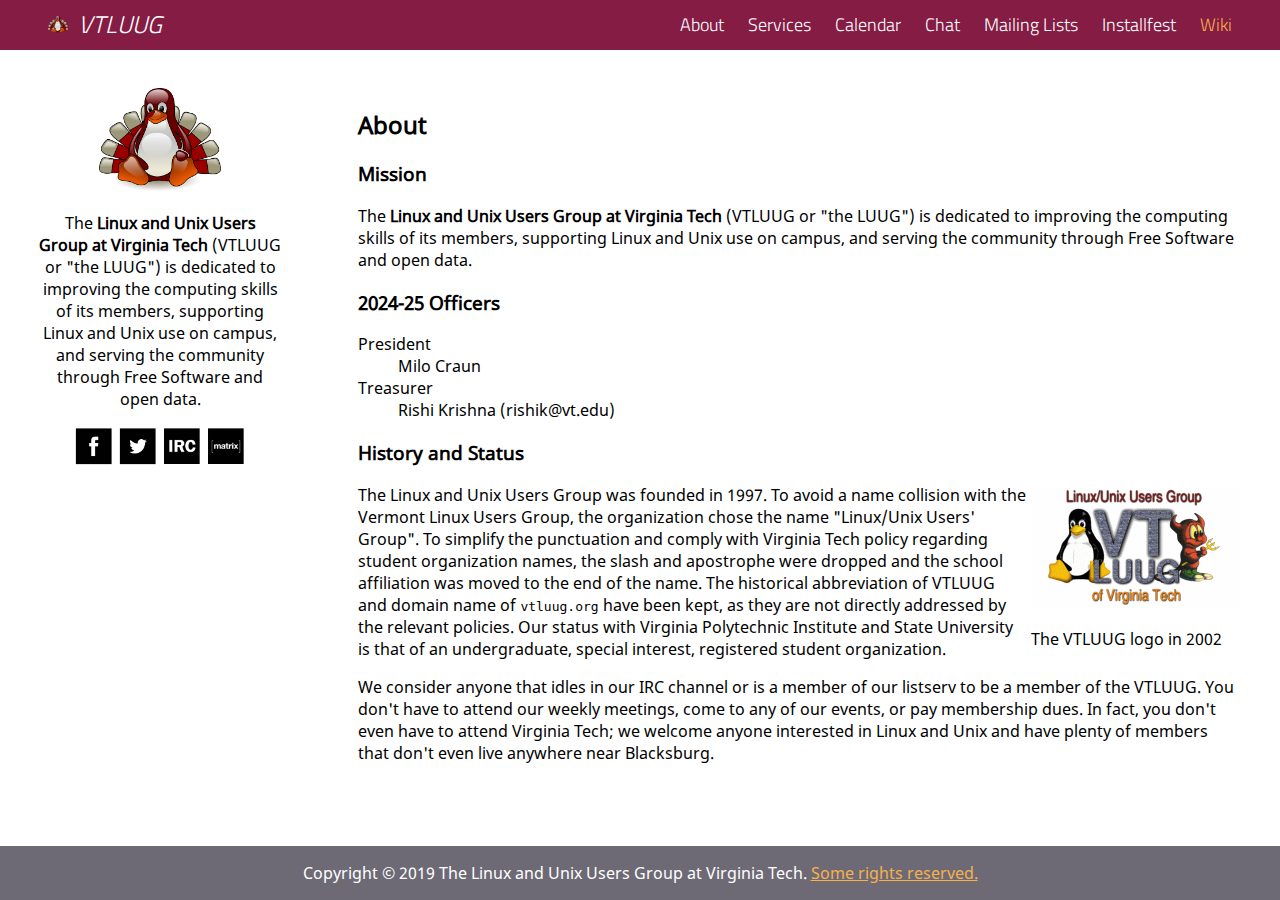
==== commit f1714720: "add matrix stuff and update services list" ====
--- a/about.html
+++ b/about.html
@@ -31,7 +31,7 @@
 		    <a href="./about.html">About</a>
 		    <a href="./services.html">Services</a>
 		    <a href="./calendar.html">Calendar</a>
-		    <a href="./irc.html">IRC</a>
+		    <a href="./irc.html">Chat</a>
 		    <a href="./lists.html">Mailing Lists</a>
 		    <a href="./installfest.html">Installfest</a>
 		    <a href="https://vtluug.org/wiki" style="color:#f7b04e">Wiki</a>
@@ -43,6 +43,8 @@
 				<p class='leadin'>The <strong>Linux and Unix Users Group at Virginia Tech</strong> (VTLUUG or "the LUUG") is dedicated to improving the computing skills of its members, supporting Linux and Unix use on campus, and serving the community through Free Software and open data.</p>
 				<a href="https://www.facebook.com/vtluug"><img alt="Facebook" src="facebook.png" width="40em"></a>
 				<a href="https://twitter.com/vtluug"><img alt="Twitter" src="twitter.png" width="40em"></a>
+				<a href="/irc.html"><img alt="IRC" src="irc.png" width="40em"></a>
+				<a href="https://matrix.to/#/#vtluug-g:matrix.vtluug.org"><img alt="Matrix" src="matrix.png" width="40em"></a>
 			</div>
 			<div class="content">
         <h2>About</h2>
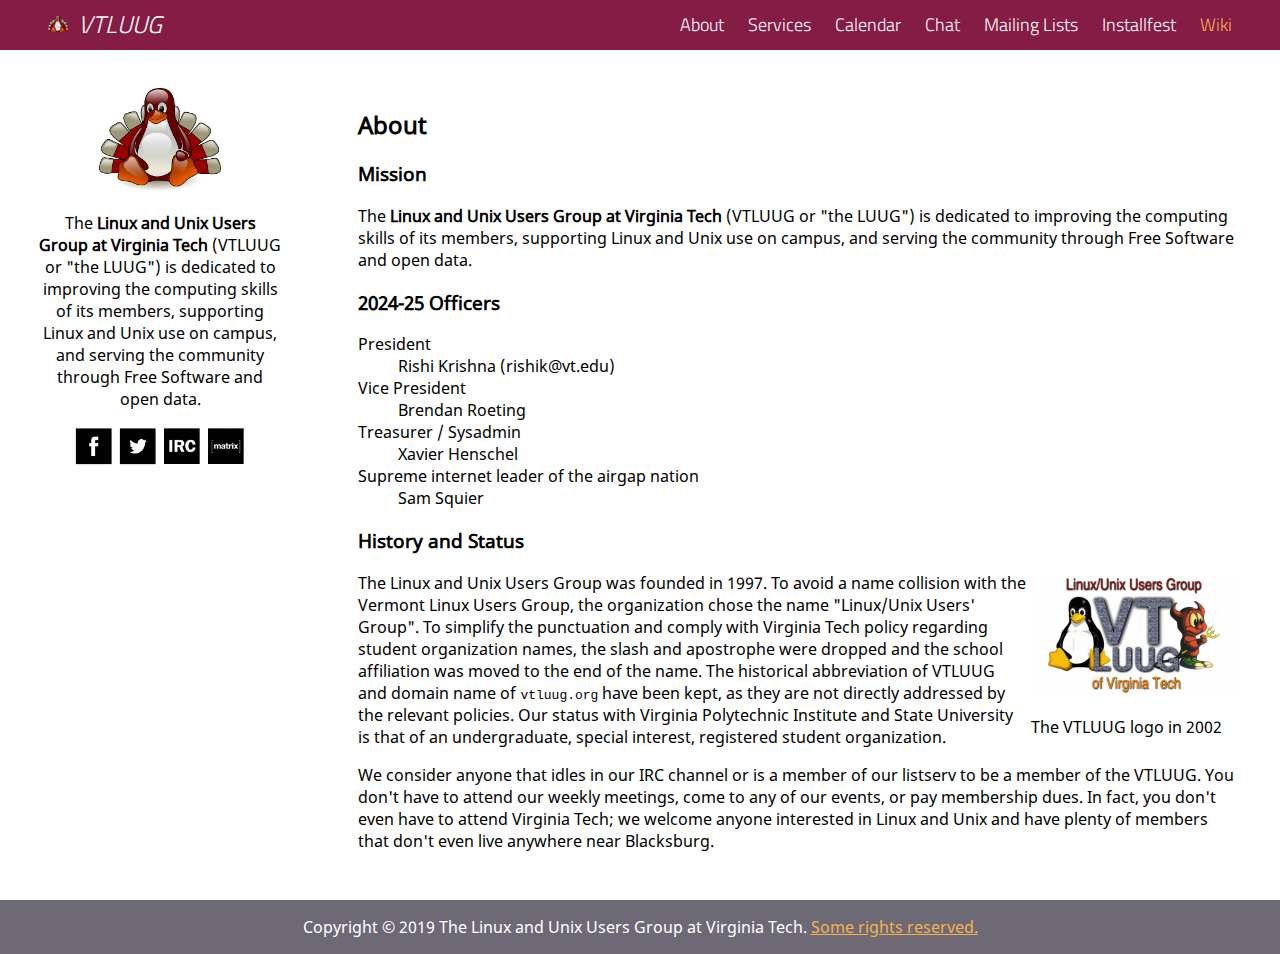
==== commit 44b375ba: "elections" ====
--- a/about.html
+++ b/about.html
@@ -44,7 +44,7 @@
 				<a href="https://www.facebook.com/vtluug"><img alt="Facebook" src="facebook.png" width="40em"></a>
 				<a href="https://twitter.com/vtluug"><img alt="Twitter" src="twitter.png" width="40em"></a>
 				<a href="/irc.html"><img alt="IRC" src="irc.png" width="40em"></a>
-				<a href="https://matrix.to/#/#vtluug-g:matrix.vtluug.org"><img alt="Matrix" src="matrix.png" width="40em"></a>
+				<a href="https://vtluug.org/wiki/Matrix#Babby.27s_Guide_to_Using_Matrix"><img alt="Matrix" src="matrix.png" width="40em"></a>
 			</div>
 			<div class="content">
         <h2>About</h2>
@@ -58,10 +58,18 @@
 <dl class='officers-list'>
 
         <dt>President</dt>
-        <dd>Milo Craun</dd>
+        <dd>Rishi Krishna (rishik@vt.edu)</dd>
 
-        <dt>Treasurer</dt>
-        <dd>Rishi Krishna (rishik@vt.edu)</dd>
+        <dt>Vice President</dt>
+        <dd>Brendan Roeting</dd>
+
+        <dt>Treasurer / Sysadmin</dt>
+        <dd>Xavier Henschel</dd>
+
+        <dt>Supreme internet leader of the airgap nation</dt>
+        <dd>Sam Squier</dd>
+
+
 </dl>
 
 <h3>History and Status</h3>
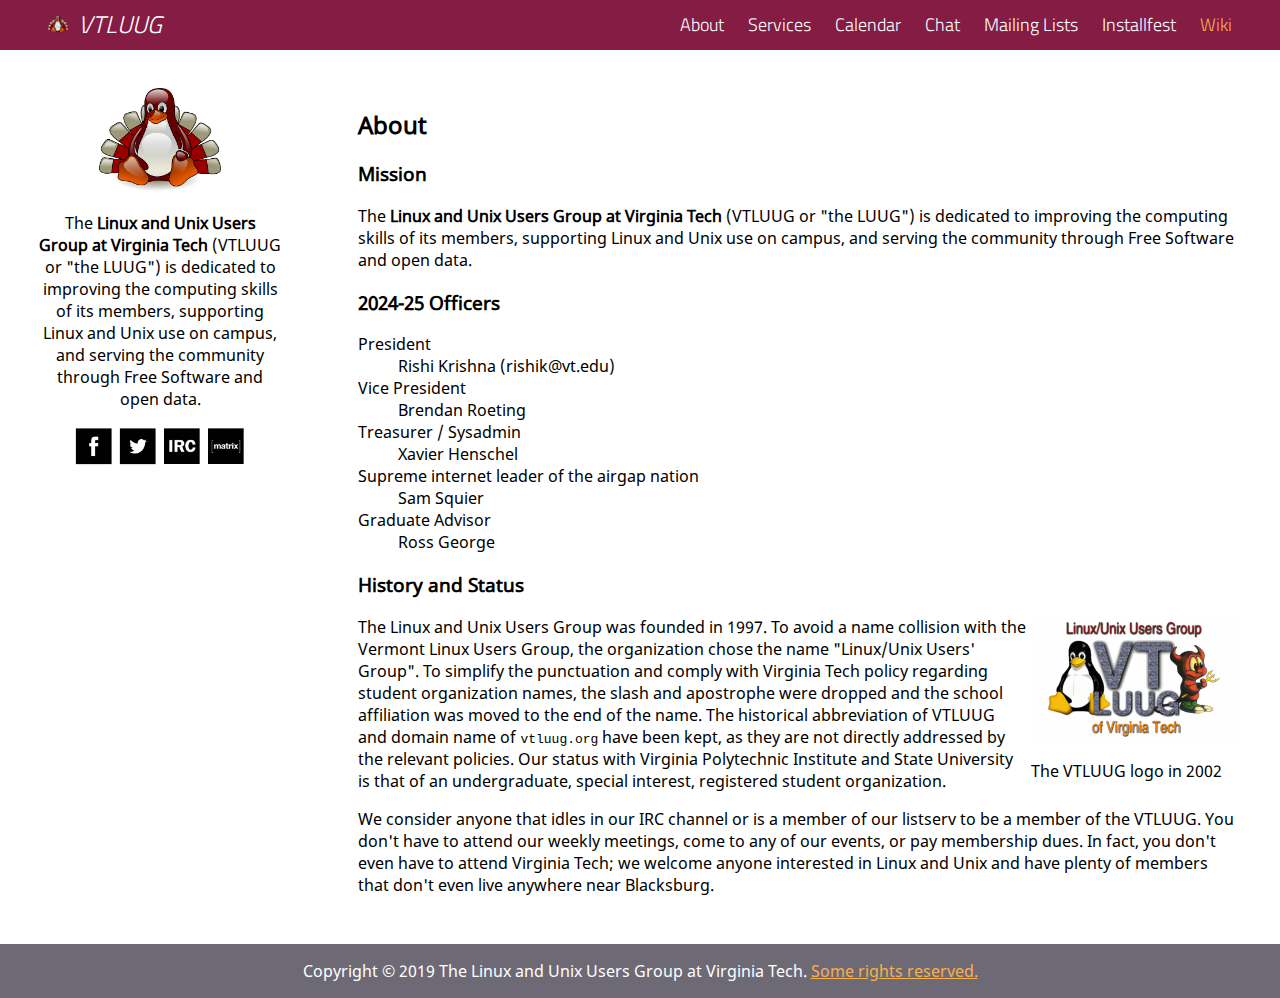
==== commit 2c52708b: "+coolcuber" ====
--- a/about.html
+++ b/about.html
@@ -69,6 +69,10 @@
         <dt>Supreme internet leader of the airgap nation</dt>
         <dd>Sam Squier</dd>
 
+        <dt>Graduate Advisor</dt>
+        <dd>Ross George</dd>
+
+
 
 </dl>
 
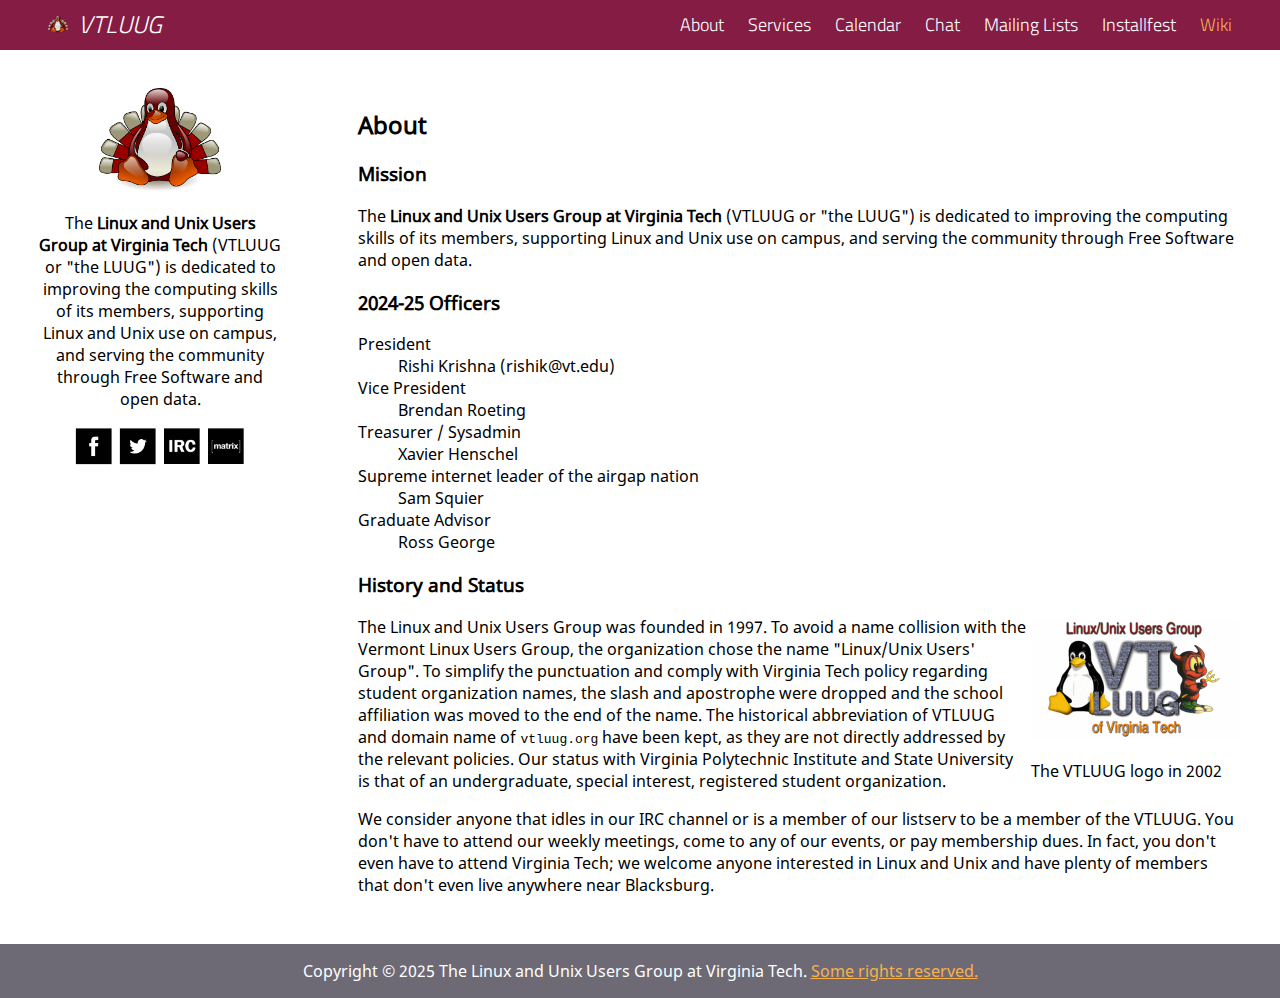
==== commit e48b3b29: "Updated pages (forgot to add in last commit)" ====
--- a/about.html
+++ b/about.html
@@ -102,7 +102,7 @@
 			</div>
 		</div>
 		<div class='footer'>
-			Copyright &copy; 2019 The Linux and Unix Users Group at Virginia Tech. <a href='http://creativecommons.org/licenses/by-nc-sa/3.0/us/' rel='license external'>Some rights reserved.</a>
+			Copyright &copy; 2025 The Linux and Unix Users Group at Virginia Tech. <a href='http://creativecommons.org/licenses/by-nc-sa/3.0/us/' rel='license external'>Some rights reserved.</a>
 		</div>
 	</div>
 </body>
